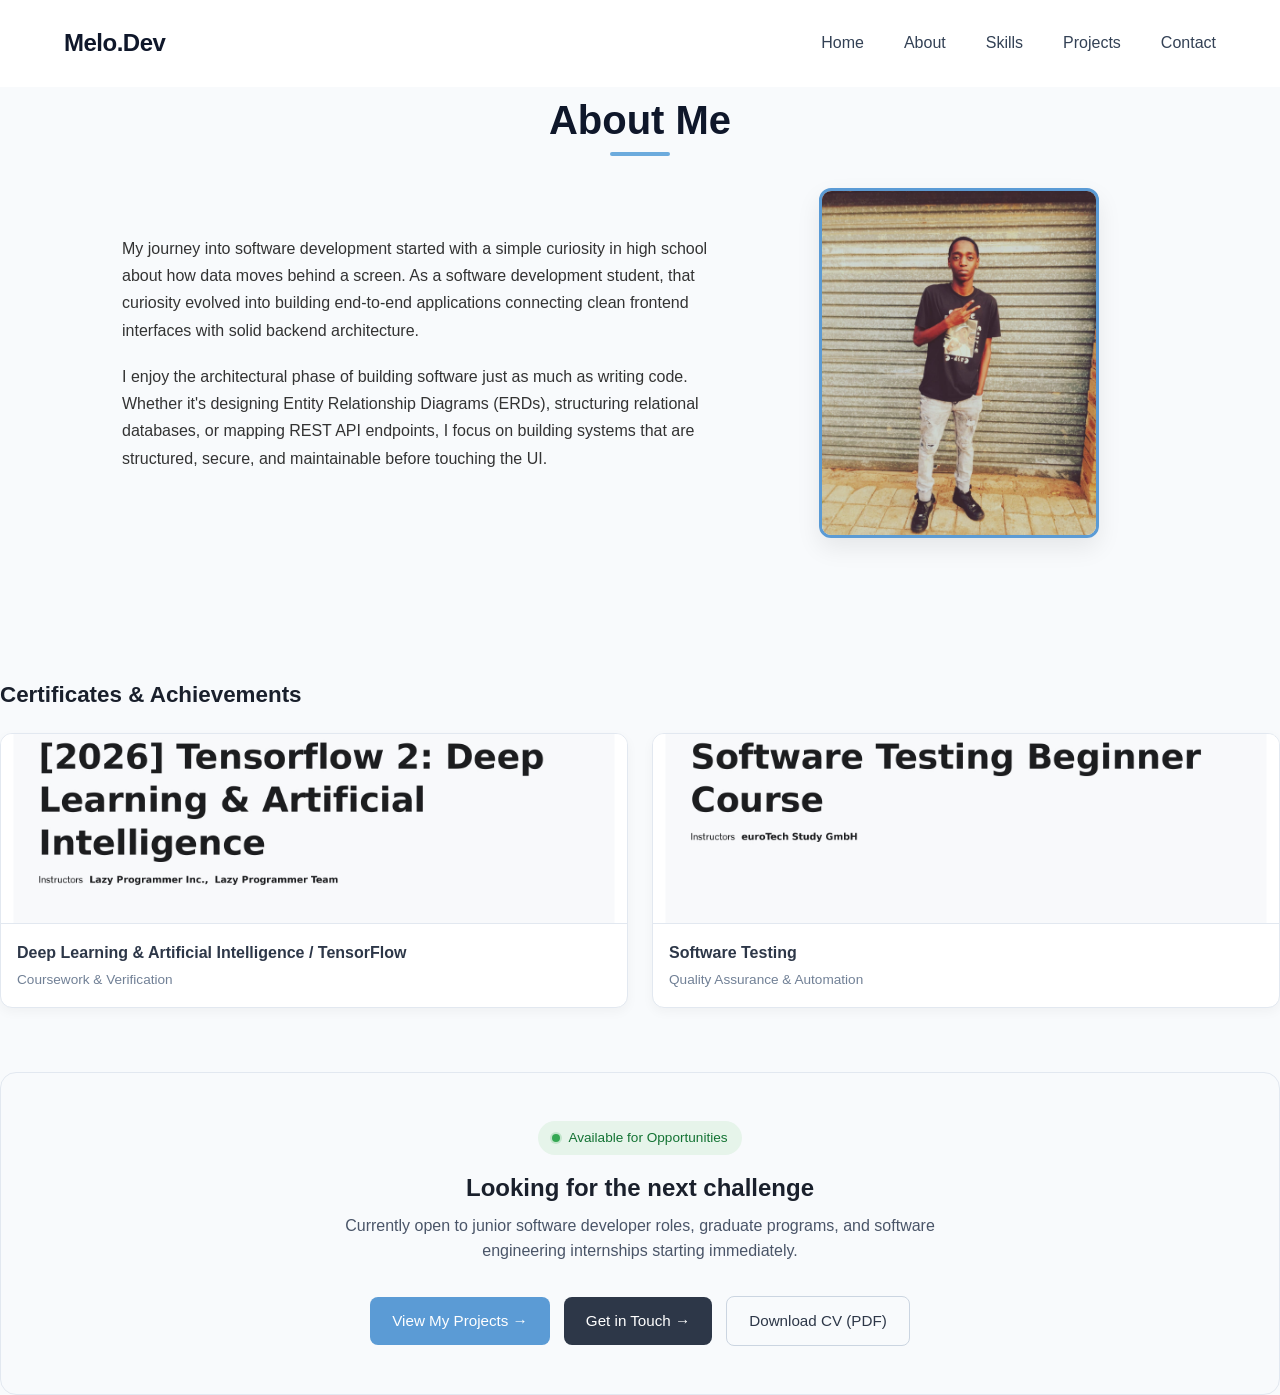
==== about.html @ ab747483 "my portfolio website" ====
<!DOCTYPE html>
<html lang="en">

<head>
    <meta charset="UTF-8">
    <meta name="viewport" content="width=device-width, initial-scale=1.0">
    <title>Melokuhle Maseko | About Me</title>
    <link rel="stylesheet" href="style.css">
</head>

<body>
    <!-- navigation bar -->
    <nav class="navbar">
        <div class="logo">Melo.Dev</div>
        <ul class="nav-links">
            <li><a href="index.html">Home</a></li>
            <li><a href="about.html">About</a></li>
            <li><a href="skills.html">Skills</a></li>
            <li><a href="project.html">Projects</a></li>
            <li><a href="contact.html">Contact</a></li>
        </ul>
    </nav>

    <!-- about section -->
    <section class="about-section" id="myjourney">
        <div class="section-container">
            <h2>About Me</h2>

            <!-- Side-by-side flex wrapper -->
            <div class="about-content">
                <div class="about-text">
                    <p>My journey into software development started with a simple curiosity in high school about how
                        data moves behind a screen. As a software development student, that curiosity evolved into
                        building end-to-end applications connecting clean frontend interfaces with solid backend
                        architecture.</p>

                    <p>I enjoy the architectural phase of building software just as much as writing code. Whether it's
                        designing Entity Relationship Diagrams (ERDs), structuring relational databases, or mapping REST
                        API endpoints, I focus on building systems that are structured, secure, and maintainable before
                        touching the UI.</p>
                </div>

                <div class="about-image-wrapper">
                    <img src="images/melo.jpeg" alt="Photo of Melokuhle Maseko" class="about-img">
                </div>
            </div>
        </div>
    </section>

    <!-- certificates -->
    <section class="certifications-section">
        <h3>Certificates & Achievements</h3>
        <div class="certificates-grid">
            <div class="certificate-card">
                <div class="cert-img-wrapper">
                    <img src="images/tensorflow.jpg" alt="Deep Learning & AI with TensorFlow Certificate">
                </div>
                <div class="cert-details">
                    <h4>Deep Learning & Artificial Intelligence / TensorFlow</h4>
                    <p>Coursework & Verification</p>
                </div>
            </div>
    
            <div class="certificate-card">
                <div class="cert-img-wrapper">
                    <img src="images/softwareTesting.jpg" alt="Software Testing & Quality Assurance Certificate">
                </div>
                <div class="cert-details">
                    <h4>Software Testing</h4>
                    <p>Quality Assurance & Automation</p>
                </div>
            </div>
        </div>
    </section>

    <!-- Current Status & CTA Section -->
    <div class="about-cta">
        <div class="status-indicator">
            <span class="status-dot"></span>
            <span class="status-text">Available for Opportunities</span>
        </div>
    
        <h3>Looking for the next challenge</h3>
        <p>Currently open to junior software developer roles, graduate programs, and software engineering internships
            starting immediately.</p>
    
        <div class="cta-buttons">
            <a href="project.html" class="btn btn-primary">View My Projects &rarr;</a>
            <a href="contact.html" class="btn btn-secondary">Get in Touch &rarr;</a>
            <a href="MelokuhleCV.pdf" download class="btn btn-outline">Download CV (PDF)</a>
        </div>
    </div>
</body>

</html>
---- style.css ----
/* styles.css */

/* --- CSS Variables & Reset --- */
:root {
    --primary-bg: #f8fafc;       /* Light grayish blue background */
    --surface-bg: #ffffff;       /* Pure white for cards */
    --text-main: #334155;        /* Dark slate for main text */
    --text-light: #64748b;       /* Lighter slate for secondary text */
    --accent-color: #6CABDD;     /* Crisp Sky Blue */
    --accent-hover: #5ba4cf;     /* Slightly darker blue for hover states */
    --dark-element: #0f172a;     /* Very dark blue for headings/footer */
    --transition: all 0.3s ease;
}

* {
    margin: 0;
    padding: 0;
    box-sizing: border-box;
}

html {
    scroll-behavior: smooth;
}

body {
    font-family: 'Segoe UI', Roboto, Helvetica, Arial, sans-serif;
    line-height: 1.6;
    color: var(--text-main);
    background-color: var(--primary-bg);
}

/* --- Typography --- */
h1, h2, h3 {
    color: var(--dark-element);
    line-height: 1.2;
}

h2 {
    font-size: 2.5rem;
    margin-bottom: 2rem;
    text-align: center;
    position: relative;
}

h2::after {
    content: '';
    display: block;
    width: 60px;
    height: 4px;
    background: var(--accent-color);
    margin: 0.5rem auto 0;
    border-radius: 2px;
}

.section-container {
    max-width: 1100px;
    margin: 0 auto;
    padding: 6rem 2rem;
}

/* --- Buttons --- */
.btn {
    display: inline-block;
    padding: 0.8rem 1.8rem;
    border-radius: 6px;
    text-decoration: none;
    font-weight: 600;
    transition: var(--transition);
    cursor: pointer;
}

.primary-btn {
    background: var(--accent-color);
    color: #fff;
    border: 2px solid var(--accent-color);
}

.primary-btn:hover {
    background: var(--accent-hover);
    border-color: var(--accent-hover);
    transform: translateY(-2px);
}

.outline-btn {
    background: transparent;
    color: var(--accent-color);
    border: 2px solid var(--accent-color);
}

.outline-btn:hover {
    background: var(--accent-color);
    color: #fff;
}

/* --- Navigation (Flexbox) --- */
.navbar {
    position: fixed;
    top: 0;
    width: 100%;
    background: rgba(255, 255, 255, 0.90);
    backdrop-filter: blur(8px); 
    display: flex;
    justify-content: space-between;
    align-items: center;
    padding: 1.5rem 5%;
    z-index: 1000;
    transition: var(--transition);
    border-bottom: 1px solid transparent;
}

.navbar.scrolled {
    padding: 1rem 5%;
    background: rgba(255, 255, 255, 0.98);
    box-shadow: 0 4px 20px rgba(0, 0, 0, 0.05);
    border-bottom: 1px solid #e2e8f0;
}

.logo {
    font-size: 1.5rem;
    font-weight: 800;
    color: var(--dark-element);
    letter-spacing: -0.5px;
}

.nav-links {
    list-style: none;
    display: flex;
    gap: 2.5rem;
}

.nav-links a {
    text-decoration: none;
    color: var(--text-main);
    font-weight: 500;
    transition: var(--transition);
}

.nav-links a:hover {
    color: var(--accent-color);
}

/* --- Hero Section --- */
.hero {
    min-height: 100vh;
    display: flex;
    align-items: center;
    justify-content: center;
    text-align: center;
    padding: 0 2rem;
    background: linear-gradient(135deg, var(--primary-bg) 0%, #e2e8f0 100%);
}

.hero-content {
    max-width: 800px;
    animation: fadeUp 1s ease-out forwards;
}

.hero h1 {
    font-size: clamp(2.5rem, 5vw, 4rem); /* Responsive font size */
    margin-bottom: 1rem;
}

.hero h2 {
    font-size: clamp(1.2rem, 3vw, 1.8rem);
    color: var(--text-light);
    margin-bottom: 1.5rem;
    font-weight: 400;
}

.hero h2::after {
    display: none; 
}

.hero p {
    font-size: 1.1rem;
    margin: 0 auto 2.5rem;
    color: var(--text-main);
}

/* Layout wrapper */
.about-content {
    display: flex;
    align-items: center;
    justify-content: space-between;
    gap: 40px;
    margin-top: 2rem;
}

/* Text container */
.about-text {
    flex: 1.2;
}

.about-text p {
    line-height: 1.7;
    margin-bottom: 1.2rem;
    color: #333;
}

/* Image container and crop settings */
.about-image-wrapper {
    flex: 0.8;
    display: flex;
    justify-content: center;
}

.about-img {
    width: 280px;
    height: 350px;
    /* Sets the cropped frame height */
    object-fit: cover;
    /* Crops and fills the dimensions without stretching */
    object-position: top;
    /* Keeps focus on your face/head */
    border-radius: 12px;
    /* Soft rounded corners */
    box-shadow: 0 10px 25px rgba(0, 0, 0, 0.08);
    /* Border for the image */
    border: 3px solid #5b9bd5;
}


/* Responsive adjustment for mobile screens */
@media (max-width: 768px) {
    .about-content {
        flex-direction: column-reverse;
        /* Places the image on top or under text cleanly */
        text-align: center;
    }

    .about-img {
        width: 220px;
        height: 260px;
    }
}

/* Container & Section */
.certifications-section {
    margin-top: 3rem;
}

.certifications-section h3 {
    font-size: 1.4rem;
    color: #1a202c;
    margin-bottom: 1.5rem;
}

/* Grid Layout */
.certificates-grid {
    display: grid;
    grid-template-columns: repeat(auto-fit, minmax(280px, 1fr));
    gap: 24px;
}

/* Card Container */
.certificate-card {
    background: #ffffff;
    border: 1px solid #e2e8f0;
    border-radius: 12px;
    overflow: hidden;
    box-shadow: 0 4px 12px rgba(0, 0, 0, 0.04);
    transition: transform 0.2s ease, box-shadow 0.2s ease;
}

.certificate-card:hover {
    transform: translateY(-4px);
    box-shadow: 0 10px 20px rgba(0, 0, 0, 0.08);
}

/* Image Wrapper and Image */
.cert-img-wrapper {
    width: 100%;
    height: 190px;
    background-color: #f8fafc;
    border-bottom: 1px solid #e2e8f0;
    overflow: hidden;
    display: flex;
    align-items: center;
    justify-content: center;
}

.cert-img-wrapper img {
    width: 100%;
    height: 100%;
    object-fit: cover;
    /* Keeps it neatly cropped inside the card */
    object-position: center;
    transition: transform 0.3s ease;
}

.certificate-card:hover .cert-img-wrapper img {
    transform: scale(1.02);
}

/* Text Meta Below the Image */
.cert-details {
    padding: 1rem;
}

.cert-details h4 {
    font-size: 1rem;
    font-weight: 600;
    color: #2d3748;
    margin-bottom: 4px;
}

.cert-details p {
    font-size: 0.85rem;
    color: #718096;
    margin: 0;
}

/* About Page Bottom CTA */
.about-cta {
    margin-top: 4rem;
    padding: 3rem 2rem;
    background-color: #f8fafc;
    border: 1px solid #e2e8f0;
    border-radius: 16px;
    text-align: center;
}

/* Pulsing Status Dot */
.status-indicator {
    display: inline-flex;
    align-items: center;
    gap: 8px;
    background: #e6f4ea;
    color: #137333;
    padding: 6px 14px;
    border-radius: 20px;
    font-size: 0.85rem;
    font-weight: 500;
    margin-bottom: 1.2rem;
}

.status-dot {
    width: 8px;
    height: 8px;
    background-color: #34a853;
    border-radius: 50%;
    box-shadow: 0 0 0 2px rgba(52, 168, 83, 0.2);
}

.about-cta h3 {
    font-size: 1.5rem;
    color: #1a202c;
    margin-bottom: 0.6rem;
}

.about-cta p {
    max-width: 600px;
    margin: 0 auto 2rem auto;
    color: #4a5568;
    line-height: 1.6;
}

/* Button Group */
.cta-buttons {
    display: flex;
    justify-content: center;
    align-items: center;
    gap: 14px;
    flex-wrap: wrap;
}

.btn {
    text-decoration: none;
    font-size: 0.95rem;
    font-weight: 500;
    padding: 12px 22px;
    border-radius: 8px;
    transition: all 0.2s ease;
    display: inline-block;
}

/* Primary Button */
.btn-primary {
    background-color: #5b9bd5;
    color: #ffffff;
}

.btn-primary:hover {
    background-color: #4a8ac4;
    transform: translateY(-2px);
}

/* Secondary Button */
.btn-secondary {
    background-color: #2d3748;
    color: #ffffff;
}

.btn-secondary:hover {
    background-color: #1a202c;
    transform: translateY(-2px);
}

/* Outline Button */
.btn-outline {
    background-color: transparent;
    color: #2d3748;
    border: 1px solid #cbd5e1;
}

.btn-outline:hover {
    background-color: #f1f5f9;
    border-color: #94a3b8;
    transform: translateY(-2px);
}

/* Responsive adjustment for small screens */
@media (max-width: 600px) {
    .cta-buttons {
        flex-direction: column;
        width: 100%;
    }

    .btn {
        width: 100%;
    }
}

/* Skills Page Layout */
.skills-page {
    padding: 3rem 1.5rem;
    max-width: 1000px;
    margin: 0 auto;
}

.section-header {
    text-align: center;
    margin-bottom: 3rem;
}

.section-header h2 {
    font-size: 2rem;
    color: #1a202c;
    margin-bottom: 0.5rem;
}

.section-header p {
    color: #64748b;
    font-size: 1rem;
    max-width: 600px;
    margin: 0 auto;
}

/* 4-Card Responsive Grid */
.skills-grid {
    display: grid;
    grid-template-columns: repeat(auto-fit, minmax(220px, 1fr));
    gap: 24px;
    margin-bottom: 3rem;
}

/* Skill Card */
.skill-category-card {
    background: #ffffff;
    border: 1px solid #e2e8f0;
    border-radius: 12px;
    padding: 1.5rem;
    box-shadow: 0 4px 10px rgba(0, 0, 0, 0.03);
    transition: transform 0.2s ease, box-shadow 0.2s ease;
}

.skill-category-card:hover {
    transform: translateY(-3px);
    box-shadow: 0 8px 18px rgba(0, 0, 0, 0.06);
}

.category-header h3 {
    font-size: 1.1rem;
    color: #1e293b;
    margin-bottom: 1.2rem;
    padding-bottom: 0.6rem;
    border-bottom: 2px solid #5b9bd5;
    display: inline-block;
}

/* Badge / Chip Tags */
.skill-tags {
    list-style: none;
    padding: 0;
    margin: 0;
    display: flex;
    flex-wrap: wrap;
    gap: 8px;
}

.skill-tags li {
    background-color: #f1f5f9;
    color: #334155;
    font-size: 0.85rem;
    font-weight: 500;
    padding: 6px 12px;
    border-radius: 6px;
    border: 1px solid #e2e8f0;
}

/* Learning Banner */
.learning-banner {
    display: flex;
    align-items: center;
    gap: 16px;
    background-color: #f8fafc;
    border: 1px dashed #cbd5e1;
    border-radius: 12px;
    padding: 1.5rem;
    margin-bottom: 3rem;
}

.learning-icon {
    font-size: 1.8rem;
}

.learning-content h4 {
    font-size: 1rem;
    color: #1e293b;
    margin-bottom: 0.3rem;
}

.learning-content p {
    font-size: 0.9rem;
    color: #64748b;
    margin: 0;
    line-height: 1.5;
}

/* Bottom CTA */
.skills-cta {
    text-align: center;
    padding-top: 1rem;
}

.skills-cta p {
    color: #475569;
    font-size: 1rem;
    margin-bottom: 1rem;
}

/* Responsive adjustments */
@media (max-width: 600px) {
    .skills-grid {
        grid-template-columns: 1fr;
    }

    .learning-banner {
        flex-direction: column;
        text-align: center;
    }
}

/* --- Skills Section (CSS Grid) --- */
.skills-section {
    background: var(--surface-bg);
}

.skills-grid {
    display: grid;
    grid-template-columns: repeat(auto-fit, minmax(280px, 1fr));
    gap: 2rem;
}

.skill-category {
    padding: 2.5rem;
    background: var(--primary-bg);
    border-radius: 12px;
    border: 1px solid #e2e8f0;
    transition: var(--transition);
}

.skill-category:hover {
    border-color: var(--accent-color);
    box-shadow: 0 10px 15px -3px rgba(0, 0, 0, 0.05);
}

.skill-category h3 {
    margin-bottom: 1.5rem;
    font-size: 1.3rem;
}

.skill-category ul {
    list-style: none;
}

.skill-category li {
    margin-bottom: 0.8rem;
    font-weight: 500;
    display: flex;
    align-items: center;
}

.skill-category li::before {
    content: '▹';
    color: var(--accent-color);
    margin-right: 10px;
    font-size: 1.2rem;
}

/* --- Projects Section (CSS Grid) --- */
.project-grid {
    display: grid;
    grid-template-columns: repeat(auto-fit, minmax(320px, 1fr));
    gap: 2.5rem;
}

.project-card {
    background: var(--surface-bg);
    border-radius: 12px;
    overflow: hidden;
    box-shadow: 0 4px 6px -1px rgba(0, 0, 0, 0.05);
    border: 1px solid #f1f5f9;
    transition: transform 0.3s ease, box-shadow 0.3s ease;
}

.project-card:hover {
    transform: translateY(-8px);
    box-shadow: 0 20px 25px -5px rgba(0, 0, 0, 0.1);
}

.project-info {
    padding: 2.5rem;
}

.project-info h3 {
    margin-bottom: 1rem;
    font-size: 1.4rem;
}

.project-info p {
    margin-bottom: 1.5rem;
    color: var(--text-light);
    font-size: 0.95rem;
}

.tech-stack {
    display: flex;
    flex-wrap: wrap;
    gap: 0.6rem;
}

.tech-stack span {
    background: #e0f2fe; /* Light blue background for tags */
    color: #0369a1;      /* Darker blue text for contrast */
    padding: 0.4rem 0.8rem;
    border-radius: 20px;
    font-size: 0.8rem;
    font-weight: 600;
    letter-spacing: 0.5px;
}
/* --- Projects Grid & Cards --- */
.projects-page {
    /* Accounts for the fixed navbar height */
    padding-top: 7rem;
}

.projects-grid {
    display: grid;
    grid-template-columns: repeat(auto-fit, minmax(300px, 1fr));
    gap: 2rem;
    margin-top: 2rem;
}

.project-card {
    background-color: var(--surface-bg);
    border: 1px solid #e2e8f0;
    border-radius: 8px;
    padding: 2rem;
    display: flex;
    flex-direction: column;
    justify-content: space-between;
    box-shadow: 0 4px 6px -1px rgba(0, 0, 0, 0.05);
    transition: var(--transition);
}

.project-card:hover {
    transform: translateY(-5px);
    box-shadow: 0 12px 24px -5px rgba(0, 0, 0, 0.1);
    border-color: var(--accent-color);
}

.project-tag {
    display: inline-block;
    font-size: 0.8rem;
    font-weight: 700;
    text-transform: uppercase;
    letter-spacing: 0.8px;
    color: var(--accent-color);
    margin-bottom: 0.75rem;
}

.project-card h3 {
    font-size: 1.4rem;
    margin-bottom: 0.75rem;
}

.project-card p {
    color: var(--text-light);
    font-size: 0.95rem;
    margin-bottom: 1.5rem;
}

/* Tech Badges */
.tech-stack {
    list-style: none;
    display: flex;
    flex-wrap: wrap;
    gap: 0.5rem;
    margin-bottom: 2rem;
    padding: 0;
}

.tech-stack li {
    background-color: var(--primary-bg);
    border: 1px solid #cbd5e1;
    color: var(--text-main);
    font-size: 0.8rem;
    font-weight: 600;
    padding: 0.25rem 0.65rem;
    border-radius: 4px;
}

/* Card Button Layout */
.card-actions {
    display: flex;
    gap: 0.75rem;
}

.card-actions .btn {
    flex: 1;
    text-align: center;
    padding: 0.6rem 1rem;
    font-size: 0.85rem;
}

/* --- Contact Section & Footer --- */
.contact-section {
    text-align: center;
    background: var(--surface-bg);
}

.contact-section p {
    margin-bottom: 2.5rem;
    font-size: 1.1rem;
}

footer {
    text-align: center;
    padding: 2rem;
    background: var(--dark-element);
    color: #94a3b8;
    font-size: 0.9rem;
}

/* --- JavaScript Animation Classes --- */
.hidden-card {
    opacity: 0;
    transform: translateY(40px);
    transition: opacity 0.7s ease-out, transform 0.7s ease-out;
}

.fade-in {
    opacity: 1;
    transform: translateY(0);
}

@keyframes fadeUp {
    from {
        opacity: 0;
        transform: translateY(20px);
    }
    to {
        opacity: 1;
        transform: translateY(0);
    }
}

/* --- Responsive Design (Mobile) --- */
@media (max-width: 768px) {
    .nav-links {
        display: none; /* Can be updated to a hamburger menu later */
    }
    
    .section-container {
        padding: 4rem 1.5rem;
    }
    
    .project-grid {
        grid-template-columns: 1fr;
    }
}
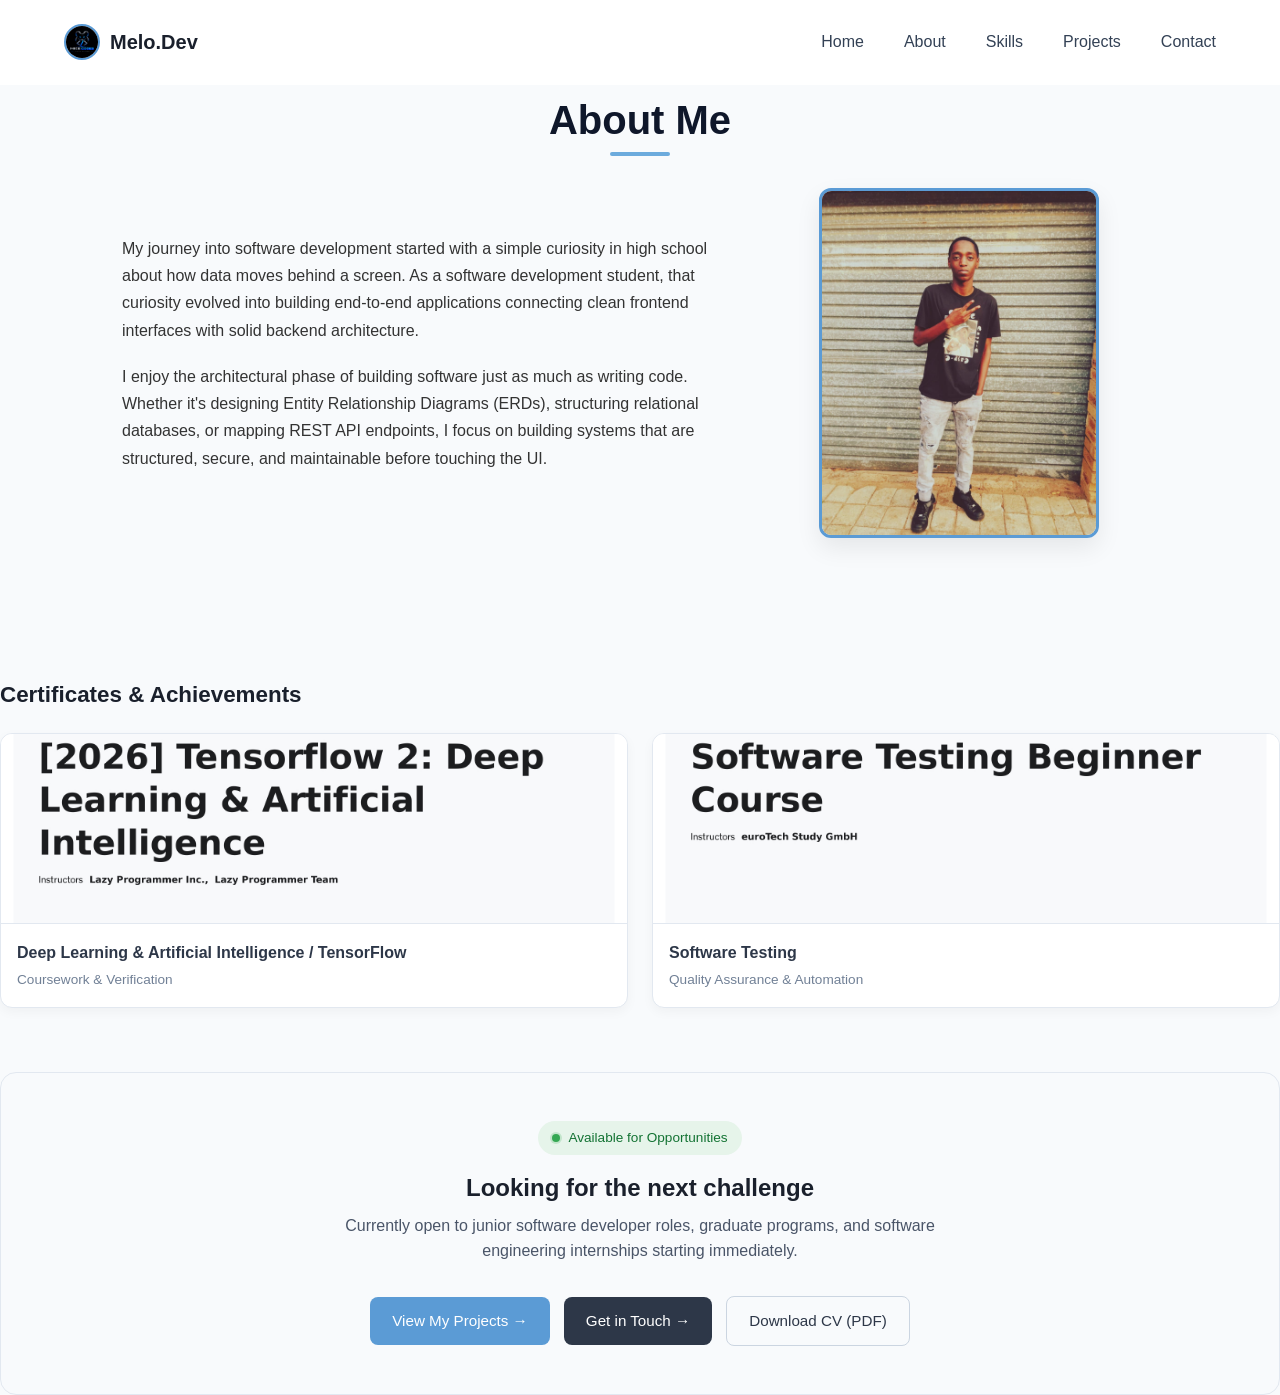
==== commit 97217c7d: "added a logo on the navigation bar to improve the ui of the website" ====
--- a/about.html
+++ b/about.html
@@ -11,7 +11,15 @@
 <body>
     <!-- navigation bar -->
     <nav class="navbar">
-        <div class="logo">Melo.Dev</div>
+        <div class="logo">
+            <img src="images/miceLogo.png" alt="Melo.Dev Logo" class="logo-img">
+            <span class="logo-text">Melo.Dev</span>
+        </div>
+        <!-- check box fot the mobile toggle -->
+        <input type="checkbox" id="nav-toggle" class="nav-toggle-checkbox">
+        <label for="nav-toggle" class="nav-toggle-icon">
+            <span></span>
+        </label>
         <ul class="nav-links">
             <li><a href="index.html">Home</a></li>
             <li><a href="about.html">About</a></li>
--- a/style.css
+++ b/style.css
@@ -115,11 +115,32 @@
     border-bottom: 1px solid #e2e8f0;
 }
 
+/* Container holding the image and text */
 .logo {
-    font-size: 1.5rem;
-    font-weight: 800;
-    color: var(--dark-element);
-    letter-spacing: -0.5px;
+    display: flex;
+    align-items: center;
+    /* Vertically centers the image with the text */
+    gap: 10px;
+    /* Space between the circular image and the name */
+    font-size: 1.25rem;
+    font-weight: 700;
+    color: #1a202c;
+    text-decoration: none;
+    cursor: pointer;
+}
+
+/* Circular logo styling */
+.logo-img {
+    width: 36px;
+    /* Equal width and height are mandatory for a perfect circle */
+    height: 36px;
+    border-radius: 50%;
+    /* Creates the circular cut */
+    object-fit: cover;
+    /* Prevents the image from squishing */
+    border: 2px solid #5b9bd5;
+    /* Optional accent ring matching your theme */
+    display: block;
 }
 
 .nav-links {
@@ -744,6 +765,298 @@
     margin-bottom: 2.5rem;
     font-size: 1.1rem;
 }
+/* --- Contact Page Styles --- */
+.contact-page {
+    padding-top: 7rem;
+}
+
+.contact-subtitle {
+    text-align: center;
+    color: var(--text-light);
+    max-width: 600px;
+    margin: -1rem auto 3rem;
+    font-size: 1.05rem;
+}
+
+.contact-wrapper {
+    display: grid;
+    grid-template-columns: 1fr 1.4fr;
+    gap: 3rem;
+    background-color: var(--surface-bg);
+    border: 1px solid #e2e8f0;
+    border-radius: 12px;
+    padding: 3rem;
+    box-shadow: 0 4px 20px rgba(0, 0, 0, 0.04);
+}
+
+/* Contact Information (Left Column) */
+.contact-info h3 {
+    font-size: 1.6rem;
+    margin-bottom: 0.5rem;
+}
+
+.info-desc {
+    color: var(--text-light);
+    margin-bottom: 2rem;
+    font-size: 0.95rem;
+}
+
+.info-items {
+    display: flex;
+    flex-direction: column;
+    gap: 1.5rem;
+    margin-bottom: 2.5rem;
+}
+
+.info-item {
+    display: flex;
+    align-items: center;
+    gap: 1.2rem;
+}
+
+.icon-box {
+    width: 48px;
+    height: 48px;
+    background: rgba(108, 171, 221, 0.15);
+    color: var(--accent-color);
+    border-radius: 10px;
+    display: flex;
+    align-items: center;
+    justify-content: center;
+    font-size: 1.2rem;
+    flex-shrink: 0;
+}
+
+.info-item h4 {
+    font-size: 0.9rem;
+    color: var(--text-light);
+    font-weight: 500;
+    margin-bottom: 0.2rem;
+}
+
+.info-item p,
+.info-item a {
+    color: var(--dark-element);
+    font-weight: 600;
+    font-size: 1rem;
+    text-decoration: none;
+    transition: var(--transition);
+}
+
+.info-item a:hover {
+    color: var(--accent-color);
+}
+
+/* Social Links */
+.social-links-wrapper h4 {
+    font-size: 0.9rem;
+    color: var(--text-light);
+    margin-bottom: 0.8rem;
+    text-transform: uppercase;
+    letter-spacing: 0.8px;
+}
+
+.social-icons {
+    display: flex;
+    gap: 1rem;
+}
+
+.social-icons a {
+    width: 42px;
+    height: 42px;
+    background-color: var(--primary-bg);
+    border: 1px solid #e2e8f0;
+    color: var(--dark-element);
+    border-radius: 8px;
+    display: flex;
+    align-items: center;
+    justify-content: center;
+    font-size: 1.1rem;
+    text-decoration: none;
+    transition: var(--transition);
+}
+
+.social-icons a:hover {
+    background-color: var(--accent-color);
+    color: #ffffff;
+    border-color: var(--accent-color);
+    transform: translateY(-3px);
+}
+
+/* Contact Form */
+.contact-form {
+    display: flex;
+    flex-direction: column;
+    gap: 1.25rem;
+}
+
+.form-group {
+    display: flex;
+    flex-direction: column;
+    gap: 0.4rem;
+}
+
+.form-group label {
+    font-size: 0.9rem;
+    font-weight: 600;
+    color: var(--dark-element);
+}
+
+.form-group input,
+.form-group textarea {
+    width: 100%;
+    padding: 0.85rem 1rem;
+    border: 1.5px solid #e2e8f0;
+    border-radius: 6px;
+    font-family: inherit;
+    font-size: 0.95rem;
+    color: var(--text-main);
+    background-color: var(--primary-bg);
+    transition: var(--transition);
+    outline: none;
+}
+
+.form-group input:focus,
+.form-group textarea:focus {
+    border-color: var(--accent-color);
+    background-color: #ffffff;
+    box-shadow: 0 0 0 3px rgba(108, 171, 221, 0.2);
+}
+
+.form-group textarea {
+    resize: vertical;
+    min-height: 120px;
+}
+/* --- Form Status Alerts --- */
+.status-banner {
+    padding: 0.85rem 1rem;
+    border-radius: 6px;
+    font-size: 0.9rem;
+    font-weight: 500;
+    line-height: 1.4;
+    transition: var(--transition);
+}
+
+.status-banner.success {
+    background-color: #ecfdf5;
+    border: 1px solid #6ee7b7;
+    color: #065f46;
+}
+
+.status-banner.error {
+    background-color: #fef2f2;
+    border: 1px solid #fca5a5;
+    color: #991b1b;
+}
+
+.submit-btn:disabled {
+    opacity: 0.7;
+    cursor: not-allowed;
+    transform: none;
+}
+
+.submit-btn {
+    align-self: flex-start;
+    display: inline-flex;
+    align-items: center;
+    gap: 0.6rem;
+    border: none;
+    font-size: 0.95rem;
+    padding: 0.85rem 2rem;
+}
+
+/* Hide the checkbox and the hamburger icon by default on desktop */
+.nav-toggle-checkbox,
+.nav-toggle-icon {
+    display: none;
+}
+
+/* Mobile responsive styles */
+@media (max-width: 768px) {
+
+    /* Show the hamburger icon */
+    .nav-toggle-icon {
+        display: block;
+        cursor: pointer;
+        padding: 10px;
+    }
+
+    /* Create the hamburger lines using a span and pseudo-elements */
+    .nav-toggle-icon span,
+    .nav-toggle-icon span::before,
+    .nav-toggle-icon span::after {
+        display: block;
+        background: #333;
+        width: 25px;
+        height: 3px;
+        position: relative;
+        transition: all 0.3s ease-in-out;
+    }
+
+    .nav-toggle-icon span::before {
+        content: '';
+        position: absolute;
+        bottom: 8px;
+    }
+
+    .nav-toggle-icon span::after {
+        content: '';
+        position: absolute;
+        top: 8px;
+    }
+
+    /* Hide the navigation links by default on mobile */
+    .nav-links {
+        display: none;
+        width: 100%;
+        background: #fff;
+        position: absolute;
+        top: 60px;
+        /* Adjust based on your navbar height */
+        left: 0;
+        flex-direction: column;
+        text-align: center;
+        box-shadow: 0 5px 10px rgba(0, 0, 0, 0.1);
+    }
+
+    .nav-links li {
+        margin: 15px 0;
+    }
+
+    /* When the checkbox is checked, display the navigation links */
+    .nav-toggle-checkbox:checked~.nav-links {
+        display: flex;
+    }
+
+    /* Animate the hamburger icon into an 'X' when checked */
+    .nav-toggle-checkbox:checked~.nav-toggle-icon span {
+        background: transparent;
+    }
+
+    .nav-toggle-checkbox:checked~.nav-toggle-icon span::before {
+        transform: rotate(45deg);
+        bottom: 0;
+    }
+
+    .nav-toggle-checkbox:checked~.nav-toggle-icon span::after {
+        transform: rotate(-45deg);
+        top: 0;
+    }
+}
+
+/* Responsive adjustment for tablets & mobile */
+@media (max-width: 820px) {
+    .contact-wrapper {
+        grid-template-columns: 1fr;
+        padding: 2rem 1.5rem;
+        gap: 2.5rem;
+    }
+
+    .submit-btn {
+        width: 100%;
+        justify-content: center;
+    }
+}
 
 footer {
     text-align: center;
